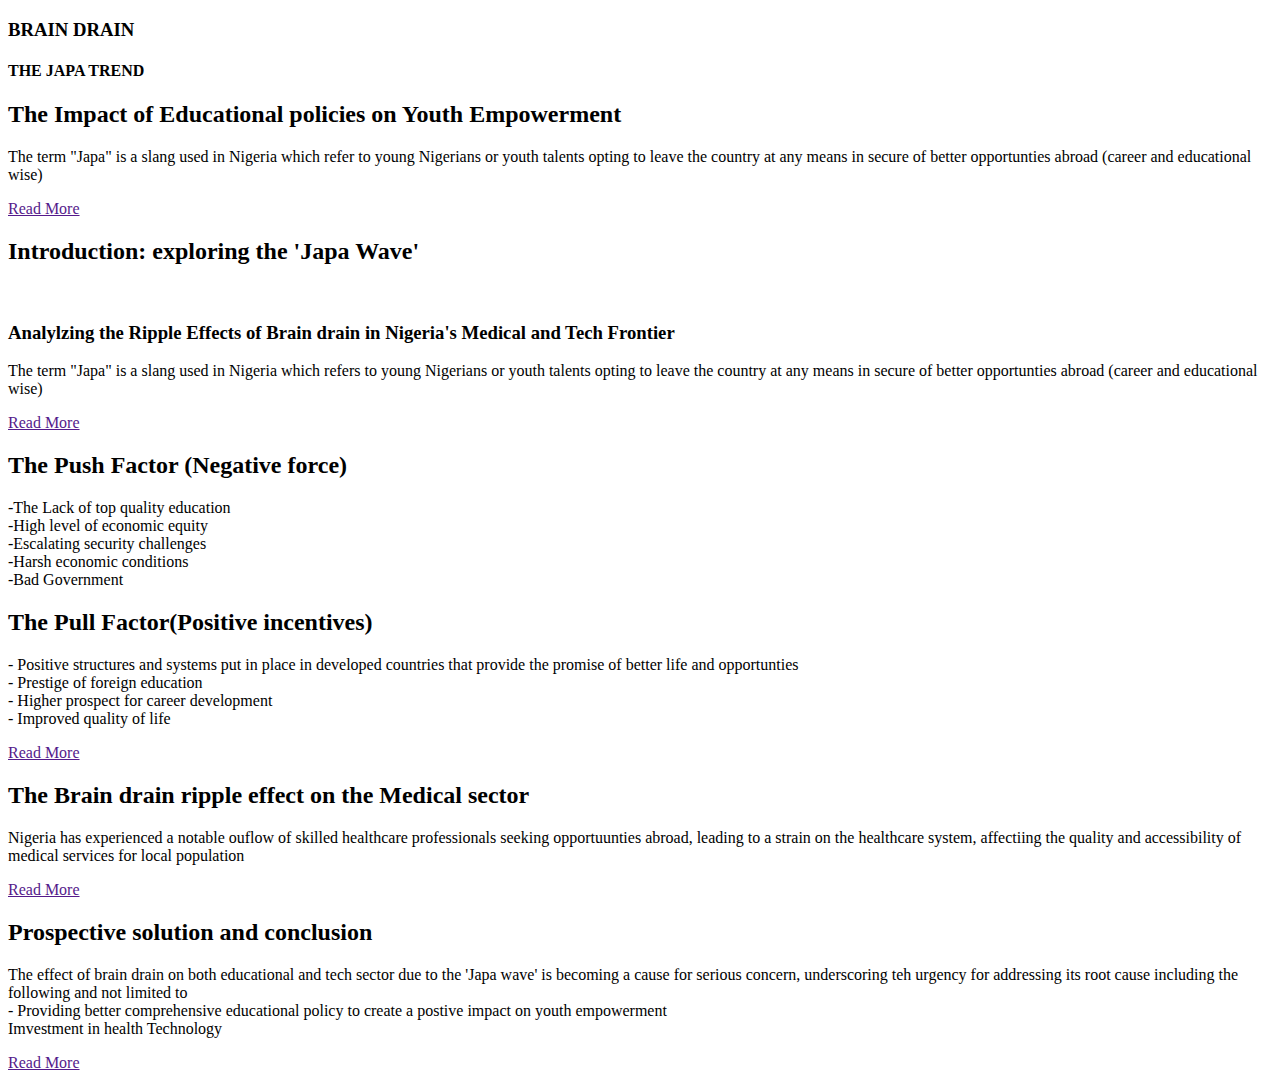
==== index.html @ 3b290c08 "Rename CARD NEWS.html to index.html" ====
<!DOCTYPE html>
<html>
<head>
  <meta charset='utf-8'>
  <meta name = "viewport" content = "width=device-width, intial-scale=n 1.0">
  <title>CARD NEWS</title>
  <meta name='viewport' content='width=device-width, initial-scale=1'>
  <link rel='stylesheet' type='text/css' media='screen' href='css/style.css'>
  <script src='main.js'></script>
</head>
<body>
  <div class="titles">
    <h3> BRAIN DRAIN</h3>
    <h4> THE JAPA TREND</h4>
    </div>
  <div class="container">
        <div class="card">
          <div class="image-section img-1"></div>
          <div class ="content">
            <span class = "title"> <h2>The Impact of Educational policies on Youth Empowerment</h2></span>
                                    <p>
                                        The term "Japa" is a slang used in Nigeria 
                                        which refer to young Nigerians or youth talents opting to leave the country 
                                        at any means in secure of better opportunties abroad (career and educational wise)
                                    </p>
                                  
                                     <a href="" class="button">Read More</a>
          </div>
        </div>
      <div class="card">
        <div class = "image-section img-2"></div>
        <div class ="content">
          <span class = "title"> <h2>Introduction: exploring the 'Japa Wave'</h2>
                                <br><h3>Analylzing the Ripple Effects of Brain drain 
                                  in Nigeria's Medical and Tech Frontier</h3></span>
                                  <p>                    
                                      The term "Japa" is a slang used in Nigeria 
                                      which refers to young Nigerians or youth talents opting to leave the country 
                                      at any means in secure of better opportunties abroad (career and educational wise)
                                  </p>
                              
                                  <a href="" class="button">Read More</a>
        </div>
      </div>
    <div class="card">
      <div class="image-section img-3"></div>
      <div class ="content">
        <span class = "title"> <h2>The Push Factor (Negative force)</h2></span>
                                <p>
                                    -The Lack of top quality education<br>
                                    -High level of economic equity<br>
                                    -Escalating security challenges<br>
                                    -Harsh economic conditions<br>
                                    -Bad Government
                                </p>
                                <span class ="breaker"> <h2>The Pull Factor(Positive incentives)</h2> </span>
                                <p>
                                  - Positive structures and systems put in place in developed countries that provide 
                                  the promise of better life and opportunties<br>
                                  - Prestige of foreign education<br>
                                  - Higher prospect for career development<br>
                                  - Improved quality of life
                                <p>
                                <a href="" class="button">Read More</a>
      </div>
    </div>
  <div class="card">
    <div class="image-section img-4"></div>
    <div class ="content">
      <span class = "title"> <h2>The Brain drain ripple effect on the Medical sector</h2> </span>
                              <p>
                                Nigeria has experienced a notable ouflow of skilled healthcare professionals
                                seeking opportuunties abroad, leading to a strain on the healthcare system,
                                affectiing the quality and accessibility of medical services for local population
                            
                              </p>
                  
                              <a href="" class="button">Read More</a>
    </div>
  </div>
<div class="card">
  <div class="image-section img-5"></div>
  <div class ="content">
    <span class = "title"><h2>Prospective solution and conclusion</h2> </span>
                            <p>
                              The effect of brain drain on both educational and tech sector due to the 'Japa wave'
                              is becoming a cause for serious concern, underscoring teh urgency for addressing its root cause
                              including the following and not limited to
                              <br> - Providing better comprehensive educational policy to create a postive impact on youth empowerment
                              <br> Imvestment in health Technology
                            </p>
                            <a href="" class="button">Read More</a>
  </div>
</div>
 </div> 
</body>
</html>
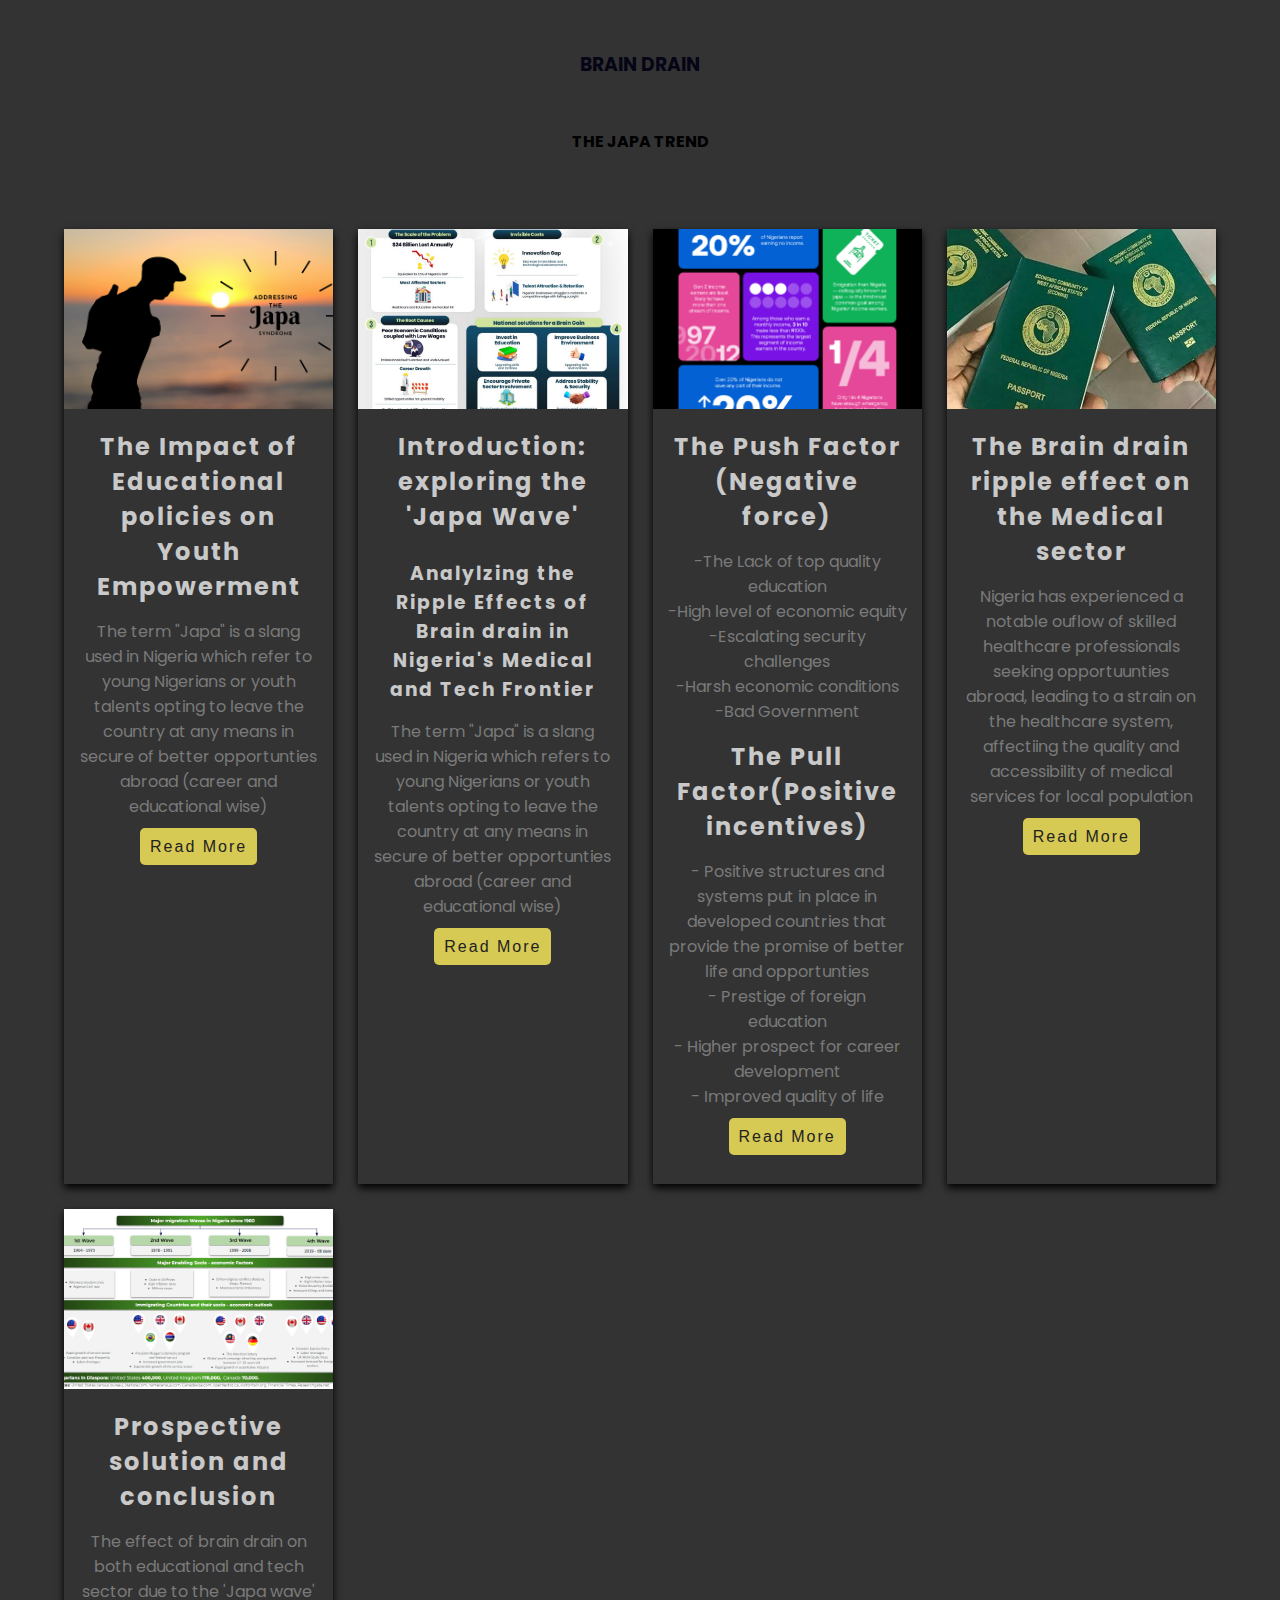
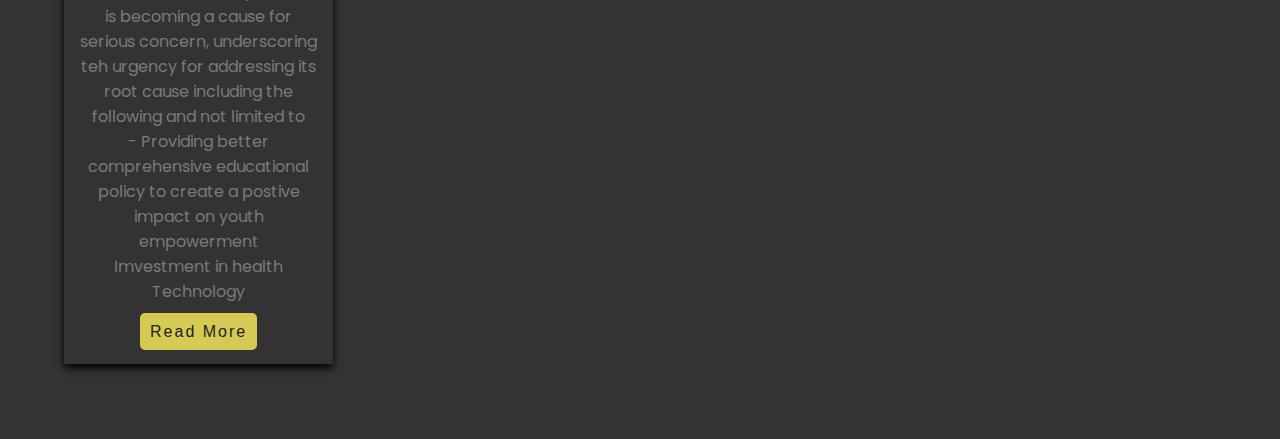
==== commit ab93f972: "Update index.html" ====
--- a/index.html
+++ b/index.html
@@ -5,7 +5,7 @@
   <meta name = "viewport" content = "width=device-width, intial-scale=n 1.0">
   <title>CARD NEWS</title>
   <meta name='viewport' content='width=device-width, initial-scale=1'>
-  <link rel='stylesheet' type='text/css' media='screen' href='css/style.css'>
+  <link rel='stylesheet' type='text/css' media='screen' href='style.css'>
   <script src='main.js'></script>
 </head>
 <body>
--- a/style.css
+++ b/style.css
@@ -0,0 +1,137 @@
+@import url('https://fonts.googleapis.com/css2?family=Poppins:wght@100:200;');
+*{
+  margin: 0px;
+  padding: 0px;
+  box-sizing:border-box;
+  font-family: 'Poppins', sans-serif;
+  }
+  body
+  {
+    background-color: #333;
+
+  }
+ .container
+  {
+    width:90%;
+    margin:75px auto;
+    display: grid;
+    grid-template-columns: repeat(auto-fit, minmax(250px, 1fr));
+    grid-gap: 25px;
+  }
+
+
+  
+  .titles h3
+  {
+    text-align:center;
+    margin: 50px 0;
+    color: rgb(5, 5, 22);
+    text-transform: uppercase;
+  }
+
+  .titles h4
+  {
+    text-align:center;
+    margin: 50px 0;
+    color: var(--primary-color);
+    text-transform: uppercase;
+  }
+  .card
+  {
+    background-color: #333;
+    box-shadow: 0px 4px 8px;
+    transition: transform 0.3s ease-in-out;
+  }
+
+  .card:hover
+   {
+    transform: scale(1.05);
+  }
+
+  .image-section
+  {
+    min-height: 180px;
+    width:auto;
+  }
+  .card .img-1
+  {
+    background-image: url("../IMG_1336.PNG");
+    background-repeat: no-repeat;
+    background-size: cover;
+    background-position: center;
+  }
+  .card .img-2
+  {
+    background-image: url("../IMG_1340.JPG");
+    background-repeat: no-repeat;
+    background-size: cover;
+    background-position: center;
+  }
+  .card .img-3
+  {
+    background-image: url("../IMG_1334.PNG");
+    background-repeat: no-repeat;
+    background-size: cover;
+    background-position: center;
+  }
+  .card .img-4
+  {
+    background-image: url("../IMG_1333.JPG");
+    background-size: cover;
+    background-position: center;
+  }
+  .card .img-5
+  {
+    background-image: url("../IMG_1335.PNG");
+    background-repeat: no-repeat;
+    background-size: cover;
+    background-position: center;
+  }
+  .content
+  {
+    text-align: center;
+    padding:20px 15px;
+  }
+  .title h2
+  {
+    letter-spacing: 2px ;
+    color:#c9c9c9;
+  }
+  .content h3
+  {
+    letter-spacing: 2px ;
+    color:#c9c9c9;
+  }
+  .breaker h2
+  {
+    letter-spacing: 2px ;
+    color:#c9c9c9;
+
+  }
+  
+  .content p
+  {
+    font-size: 16px;
+    color:#7a7a7a;
+    margin: 15px 0px;
+
+  }
+  .content a
+  {
+    font-family: sans-serif;
+    text-decoration: none;
+    font-size: 16px;
+    color: #222;
+    letter-spacing: 2px;
+    display:L inline-block;
+    background-color: #d6c954;
+    padding: 10px;
+    border-radius: 5px;
+    margin-bottom: 20px;
+  }
+
+  .content a:hover{
+    background-color: #87803d;
+    transition: 1s ease;
+  }
+  